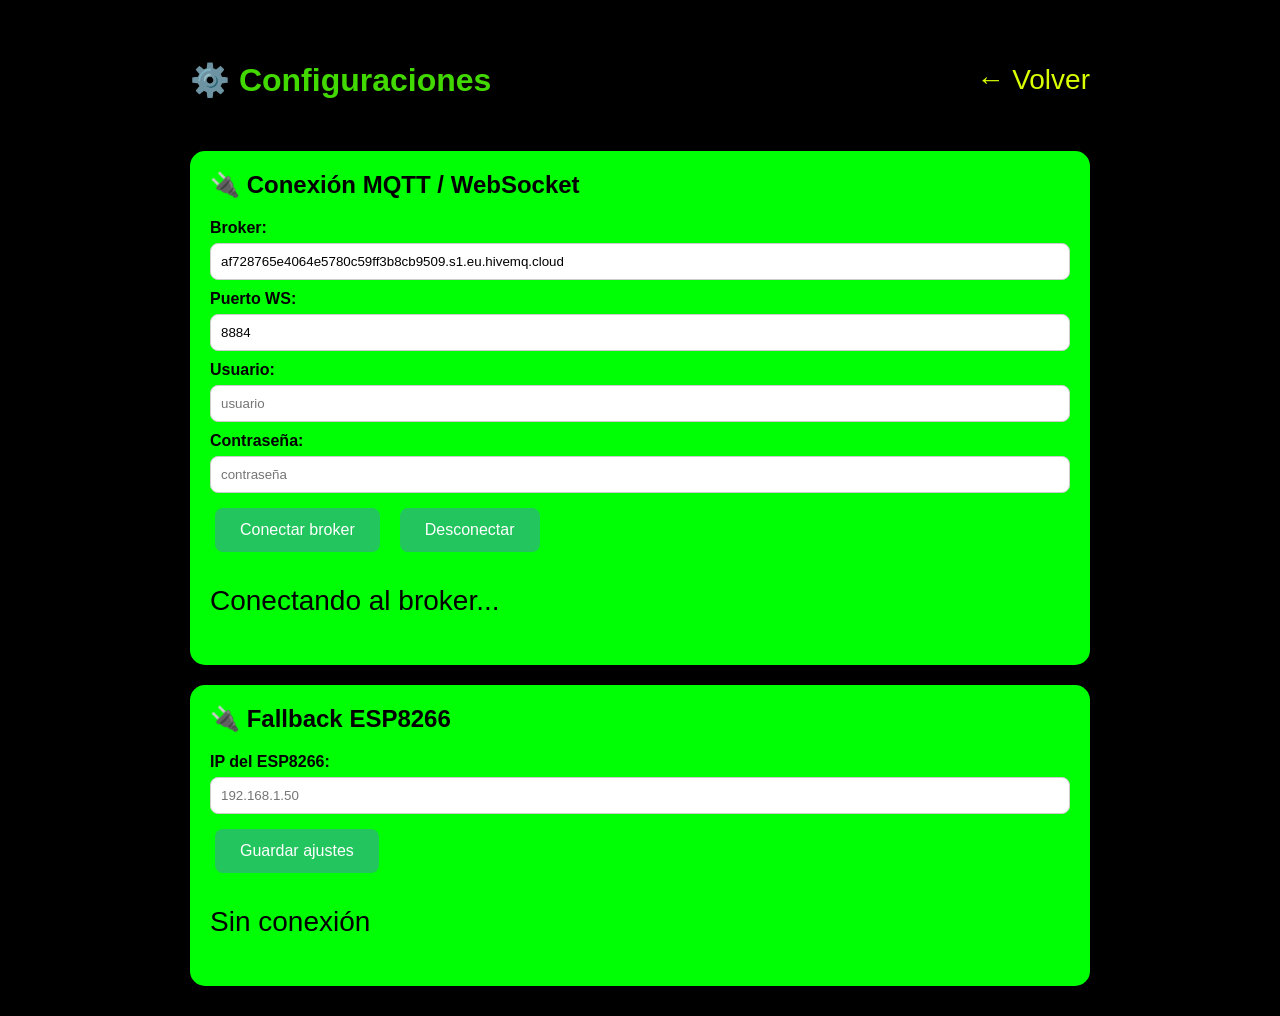
==== configuracion.html @ 3b972be4 "Add files via upload" ====
<!DOCTYPE html>
<html lang="es">
<head>
    <meta charset="UTF-8">
    <meta name="viewport" content="width=device-width, initial-scale=1.0">
    <title>Configuración - HydroControl</title>
    <link rel="stylesheet" href="style.css">
    <script src="paho-mqtt.min.js"></script>
</head>
<body>
    <div class="container">
        <div class="page-header">
            <h1>⚙️ Configuraciones</h1>
            <a href="index.html" class="header-link">← Volver</a>
        </div>

        <div class="section-block">
            <div class="card">
                <h2>🔌 Conexión MQTT / WebSocket</h2>
                <label>Broker: <input type="text" id="mqttHost" placeholder="af728765e4064e5780c59ff3b8cb9509.s1.eu.hivemq.cloud" value="af728765e4064e5780c59ff3b8cb9509.s1.eu.hivemq.cloud"></label>
                <label>Puerto WS: <input type="number" id="mqttPort" min="1" value="8884"></label>
                <label>Usuario: <input type="text" id="mqttUser" placeholder="usuario"></label>
                <label>Contraseña: <input type="password" id="mqttPassword" placeholder="contraseña"></label>
                <div class="row">
                    <button id="connectBroker">Conectar broker</button>
                    <button id="disconnectBroker">Desconectar</button>
                </div>
                <p id="mqttStatus">Desconectado</p>
            </div>

            <div class="card">
                <h2>🔌 Fallback ESP8266</h2>
                <label>IP del ESP8266: <input type="text" id="espIp" placeholder="192.168.1.50"></label>
                <button id="saveSettings">Guardar ajustes</button>
                <p id="connStatus">Sin conexión</p>
            </div>
        </div>
    </div>

    <script src="autoLogic.js"></script>
    <script src="script.js"></script>
</body>
</html>
---- style.css ----
body{
    margin: 0;
    background: #000000;
    font-family: Arial;
}

.container{
    width: 90%;
    max-width: 900px;
    margin: auto;
    margin-top: 40px;
}

button {
    touch-action: manipulation;
    min-height: 44px;
}

h1 {
    color: rgba(77, 255, 0, 0.852);
    text-align: center;
}

.page-header {
    display: flex;
    justify-content: space-between;
    align-items: center;
    gap: 12px;
    margin-bottom: 20px;
}

.header-link {
    color: #d9ff00;
    text-decoration: none;
    font-size: 28px;
}

.card {
    background: rgb(0, 255, 4);
    padding: 20px;
    margin: 20px 0;
    border-radius: 15px;
    box-shadow: 0px 5px 15px rgba(0, 0, 0, .3);
}

h2 {
    margin-top: 0;
}

.section-block {
    margin: 30px 0;
}

.section-block > h2 {
    color: #d9ff00;
    margin-bottom: 12px;
}

p {
    font-size: 28px;
}

.status-item {
    flex: 1;
    min-width: 220px;
    background: rgba(255,255,255,0.2);
    padding: 12px;
    border-radius: 10px;
}

.status-item h3 {
    margin: 0 0 8px 0;
    font-size: 18px;
}

.status-item p {
    font-size: 24px;
    margin: 4px 0;
}

label {
    display: flex;
    flex-direction: column;
    gap: 6px;
    margin: 10px 0;
    font-weight: bold;
}

input, select {
    padding: 10px;
    border-radius: 8px;
    border: 1px solid #ccc;
    min-width: 220px;
}

.row {
    display: flex;
    flex-wrap: wrap;
    gap: 10px;
    align-items: center;
    margin-top: 10px;
}

button {
    padding: 12px 25px;
    margin: 5px;
    border: none;
    border-radius: 8px;
    cursor: pointer;
    background: #22c55e;
    color: white;
    font-size: 16px;
}

button:hover {
    background: #16a34a;
}
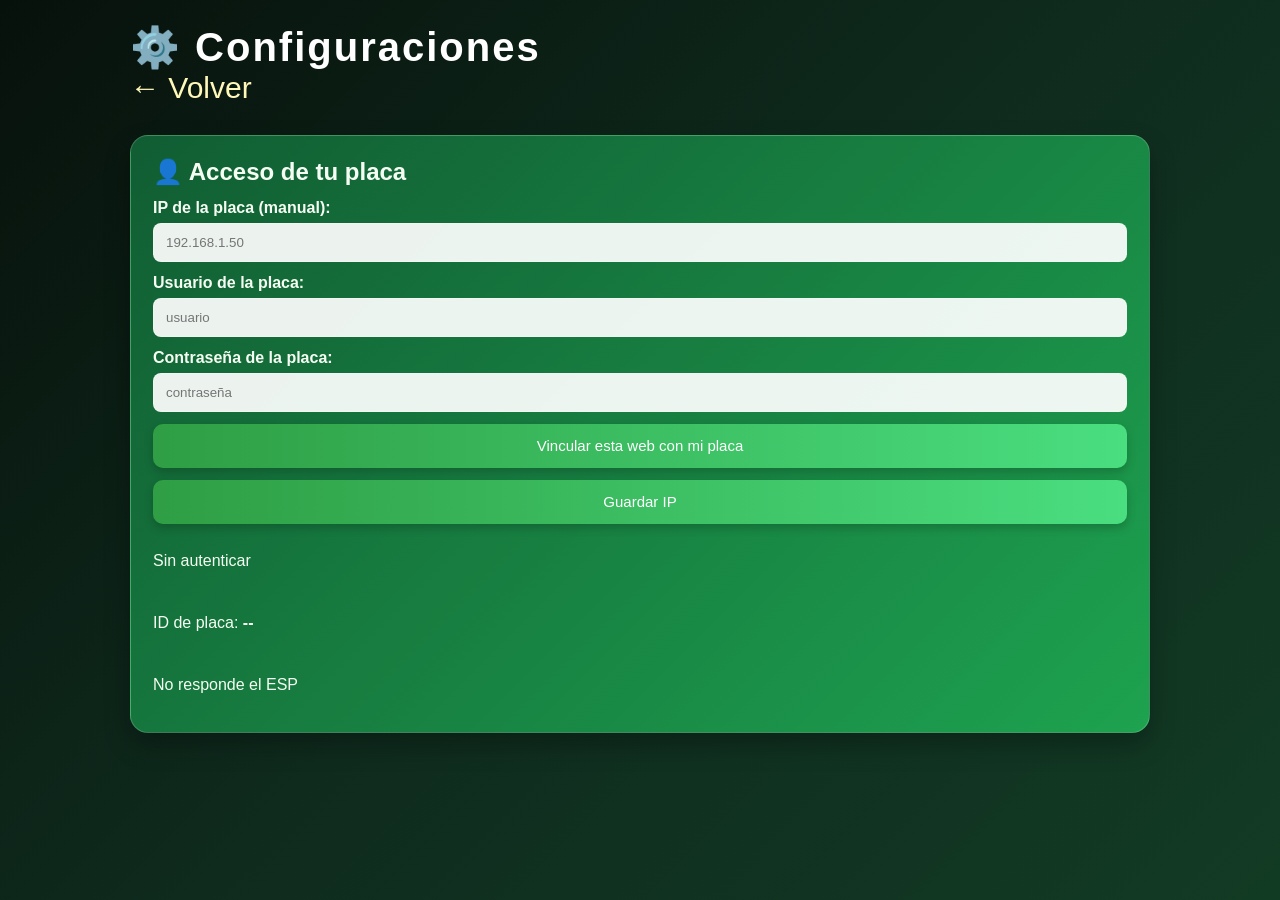
==== commit 0702d1c5: "Add files via upload" ====
--- a/configuracion.html
+++ b/configuracion.html
@@ -16,22 +16,14 @@
 
         <div class="section-block">
             <div class="card">
-                <h2>🔌 Conexión MQTT / WebSocket</h2>
-                <label>Broker: <input type="text" id="mqttHost" placeholder="af728765e4064e5780c59ff3b8cb9509.s1.eu.hivemq.cloud" value="af728765e4064e5780c59ff3b8cb9509.s1.eu.hivemq.cloud"></label>
-                <label>Puerto WS: <input type="number" id="mqttPort" min="1" value="8884"></label>
-                <label>Usuario: <input type="text" id="mqttUser" placeholder="usuario"></label>
-                <label>Contraseña: <input type="password" id="mqttPassword" placeholder="contraseña"></label>
-                <div class="row">
-                    <button id="connectBroker">Conectar broker</button>
-                    <button id="disconnectBroker">Desconectar</button>
-                </div>
-                <p id="mqttStatus">Desconectado</p>
-            </div>
-
-            <div class="card">
-                <h2>🔌 Fallback ESP8266</h2>
-                <label>IP del ESP8266: <input type="text" id="espIp" placeholder="192.168.1.50"></label>
-                <button id="saveSettings">Guardar ajustes</button>
+                <h2>👤 Acceso de tu placa</h2>
+                <label>IP de la placa (manual): <input type="text" id="espIp" placeholder="192.168.1.50"></label>
+                <label>Usuario de la placa: <input type="text" id="appUser" placeholder="usuario"></label>
+                <label>Contraseña de la placa: <input type="password" id="appPassword" placeholder="contraseña"></label>
+                <button id="loginBoard">Vincular esta web con mi placa</button>
+                <button id="saveSettings">Guardar IP</button>
+                <p id="authStatus">Sin autenticar</p>
+                <p>ID de placa: <strong id="deviceIdDisplay">--</strong></p>
                 <p id="connStatus">Sin conexión</p>
             </div>
         </div>
--- a/style.css
+++ b/style.css
@@ -1,14 +1,15 @@
 body{
     margin: 0;
-    background: #000000;
-    font-family: Arial;
+    background: linear-gradient(135deg, #07110b 0%, #0f2b1e 50%, #123b24 100%);
+    font-family: "Trebuchet MS", "Segoe UI", sans-serif;
+    color: #f5fff3;
+    min-height: 100vh;
 }
 
 .container{
-    width: 90%;
-    max-width: 900px;
+    width: min(94%, 1020px);
     margin: auto;
-    margin-top: 40px;
+    padding: 24px 0 44px;
 }
 
 button {
@@ -16,56 +17,213 @@
     min-height: 44px;
 }
 
-h1 {
-    color: rgba(77, 255, 0, 0.852);
-    text-align: center;
-}
-
-.page-header {
+.hero-header {
     display: flex;
     justify-content: space-between;
     align-items: center;
     gap: 12px;
     margin-bottom: 20px;
+    padding: 18px 20px;
+    border-radius: 20px;
+    background: linear-gradient(90deg, rgba(18, 99, 54, 0.95), rgba(34, 197, 94, 0.75));
+    box-shadow: 0 8px 25px rgba(0, 0, 0, 0.25);
+}
+
+.live-status-bar {
+    display: grid;
+    grid-template-columns: repeat(auto-fit, minmax(160px, 1fr));
+    align-items: center;
+    gap: 12px;
+    padding: 14px 16px;
+    border-radius: 14px;
+    margin-bottom: 18px;
+    background: rgba(7, 36, 24, 0.75);
+    border: 1px solid rgba(255,255,255,0.16);
+    backdrop-filter: blur(6px);
+}
+
+.live-status-bar .state-chip {
+    justify-self: start;
+}
+
+.status-inline {
+    font-size: 14px;
+    color: rgba(232, 255, 236, 0.9);
+}
+
+.status-inline strong {
+    color: #ffffff;
+    letter-spacing: 0.1px;
+}
+
+.state-chip {
+    display: inline-flex;
+    align-items: center;
+    justify-content: center;
+    gap: 6px;
+    border-radius: 999px;
+    padding: 6px 12px;
+    font-size: 12px;
+    font-weight: 800;
+    letter-spacing: 0.3px;
+    text-transform: uppercase;
+    border: 1px solid transparent;
+}
+
+.state-chip.ok {
+    color: #d9ffe5;
+    background: rgba(38, 132, 80, 0.45);
+    border-color: rgba(119, 255, 176, 0.35);
+}
+
+.state-chip.warn {
+    color: #fff1cc;
+    background: rgba(171, 110, 18, 0.45);
+    border-color: rgba(255, 209, 124, 0.35);
+}
+
+.state-chip.error {
+    color: #ffd9d9;
+    background: rgba(140, 35, 35, 0.5);
+    border-color: rgba(255, 161, 161, 0.38);
+}
+
+.state-chip.neutral {
+    color: #dff2e4;
+    background: rgba(31, 79, 57, 0.38);
+    border-color: rgba(207, 245, 218, 0.24);
+}
+
+.hero-title {
+    display: flex;
+    flex-direction: column;
+    gap: 4px;
+}
+
+.hero-badge {
+    font-size: 28px;
+    margin-bottom: 2px;
+}
+
+h1 {
+    color: #ffffff;
+    text-align: left;
+    margin: 0;
+    font-size: clamp(28px, 5vw, 40px);
+    letter-spacing: 2px;
+    font-weight: bold;
+}
+
+.hero-subtitle {
+    margin: 0;
+    color: #e8ffe9;
+    font-size: 16px;
 }
 
 .header-link {
-    color: #d9ff00;
+    color: #fff8b8;
     text-decoration: none;
-    font-size: 28px;
+    font-size: 30px;
 }
 
 .card {
-    background: rgb(0, 255, 4);
-    padding: 20px;
-    margin: 20px 0;
-    border-radius: 15px;
-    box-shadow: 0px 5px 15px rgba(0, 0, 0, .3);
+    background: linear-gradient(135deg, rgba(18, 99, 54, 0.93), rgba(34, 197, 94, 0.76));
+    padding: 22px;
+    margin: 0;
+    border-radius: 18px;
+    box-shadow: 0px 12px 26px rgba(0, 0, 0, 0.28);
+    border: 1px solid rgba(255,255,255,0.18);
+    display: flex;
+    flex-direction: column;
+    gap: 12px;
 }
 
 h2 {
-    margin-top: 0;
+    margin: 0;
+    line-height: 1.2;
 }
 
 .section-block {
     margin: 30px 0;
-}
-
-.section-block > h2 {
-    color: #d9ff00;
-    margin-bottom: 12px;
+    display: grid;
+    grid-template-columns: 1fr;
+    gap: 20px;
+    align-items: stretch;
 }
 
 p {
-    font-size: 28px;
+    font-size: 16px;
 }
 
 .status-item {
-    flex: 1;
-    min-width: 220px;
-    background: rgba(255,255,255,0.2);
-    padding: 12px;
-    border-radius: 10px;
+    min-height: 170px;
+    min-width: 0;
+    background: rgba(255,255,255,0.14);
+    padding: 14px;
+    border-radius: 12px;
+    border: 1px solid rgba(255,255,255,0.16);
+    display: flex;
+    flex-direction: column;
+    gap: 8px;
+}
+
+.summary-row {
+    display: grid;
+    grid-template-columns: repeat(2, minmax(0, 1fr));
+    gap: 12px;
+    margin-top: 12px;
+}
+
+.compact-summary {
+    min-height: 104px;
+    text-align: center;
+    padding: 10px 10px;
+    display: flex;
+    flex-direction: column;
+    justify-content: center;
+    align-items: center;
+}
+
+.compact-summary h3 {
+    font-size: 14px;
+    margin-bottom: 6px;
+}
+
+.compact-summary p {
+    font-size: 20px;
+    margin: 0;
+    font-weight: bold;
+}
+
+.compact-summary .ph-range-status {
+    margin-top: 8px;
+    font-size: 11px;
+    font-weight: 800;
+    letter-spacing: 0.2px;
+    padding: 4px 8px;
+    border-radius: 999px;
+    border: 1px solid rgba(255,255,255,0.24);
+    line-height: 1.1;
+}
+
+.ph-value {
+    font-variant-numeric: tabular-nums;
+}
+
+.ph-range-status.neutral {
+    color: #e8fff1;
+    background: rgba(12, 67, 40, 0.45);
+}
+
+.ph-range-status.safe {
+    color: #d8ffe2;
+    background: rgba(25, 112, 65, 0.45);
+}
+
+.ph-range-status.alert {
+    color: #ffd7d7;
+    background: rgba(146, 34, 34, 0.5);
+    border-color: rgba(255, 170, 170, 0.48);
 }
 
 .status-item h3 {
@@ -78,40 +236,321 @@
     margin: 4px 0;
 }
 
+.device-state {
+    display: inline-flex;
+    align-items: center;
+    justify-content: center;
+    min-width: 98px;
+    border-radius: 999px;
+    padding: 6px 10px;
+    border: 1px solid rgba(255,255,255,0.2);
+    background: rgba(16, 56, 35, 0.45);
+    font-size: 16px !important;
+    font-weight: 800;
+    letter-spacing: 0.4px;
+}
+
+.device-state.on {
+    color: #d7ffe3;
+    background: rgba(23, 122, 72, 0.55);
+    border-color: rgba(130, 255, 181, 0.45);
+}
+
+.device-state.off {
+    color: #ffe0e0;
+    background: rgba(122, 33, 33, 0.52);
+    border-color: rgba(255, 168, 168, 0.4);
+}
+
+.device-state.pending {
+    color: #fff6d8;
+    background: rgba(124, 99, 36, 0.48);
+    border-color: rgba(255, 224, 156, 0.35);
+}
+
+.device-state.unknown {
+    color: #e8fff1;
+    background: rgba(12, 67, 40, 0.45);
+}
+
 label {
     display: flex;
     flex-direction: column;
     gap: 6px;
-    margin: 10px 0;
+    margin: 0;
     font-weight: bold;
 }
 
+.switch-row {
+    display: flex;
+    flex-direction: row;
+    justify-content: space-between;
+    align-items: center;
+    padding: 12px 14px;
+    border-radius: 12px;
+    background: rgba(255,255,255,0.12);
+    border: 1px solid rgba(255,255,255,0.16);
+    margin: 12px 0 14px;
+}
+
+.switch {
+    position: relative;
+    display: inline-block;
+    width: 54px;
+    height: 30px;
+}
+
+.switch input {
+    opacity: 0;
+    width: 0;
+    height: 0;
+}
+
+.slider {
+    position: absolute;
+    cursor: pointer;
+    inset: 0;
+    background-color: rgba(255,255,255,0.35);
+    transition: 0.3s;
+    border-radius: 999px;
+}
+
+.slider:before {
+    position: absolute;
+    content: "";
+    height: 22px;
+    width: 22px;
+    left: 4px;
+    bottom: 4px;
+    background-color: white;
+    transition: 0.3s;
+    border-radius: 50%;
+}
+
+.switch input:checked + .slider {
+    background: linear-gradient(90deg, #2f9e44, #4ade80);
+}
+
+.switch input:checked + .slider:before {
+    transform: translateX(24px);
+}
+
 input, select {
-    padding: 10px;
+    padding: 11px 12px;
     border-radius: 8px;
-    border: 1px solid #ccc;
-    min-width: 220px;
+    border: 1px solid rgba(255,255,255,0.25);
+    min-width: 0;
+    width: 100%;
+    max-width: 100%;
+    background: rgba(255,255,255,0.92);
+    box-sizing: border-box;
+}
+
+.mode-control {
+    width: 100%;
+}
+
+.mode-control-title {
+    display: block;
+    margin-bottom: 6px;
+    font-weight: bold;
+}
+
+.mode-toggle-row {
+    display: flex;
+    gap: 10px;
+    width: 100%;
+}
+
+.mode-toggle-row button {
+    flex: 1 1 0;
+    max-width: none;
+}
+
+.mode-toggle-row button.is-selected {
+    opacity: 0.5;
+    filter: saturate(75%);
 }
 
 .row {
-    display: flex;
-    flex-wrap: wrap;
+    display: grid;
+    grid-template-columns: repeat(auto-fit, minmax(220px, 1fr));
+    gap: 12px;
+    align-items: end;
+    margin-top: 12px;
+}
+
+.row > :only-child {
+    grid-column: 1 / -1;
+}
+
+button {
+    padding: 12px 18px;
+    margin: 0;
+    border: none;
+    border-radius: 10px;
+    cursor: pointer;
+    background: linear-gradient(90deg, #2f9e44, #4ade80);
+    color: white;
+    font-size: 15px;
+    box-shadow: 0 4px 10px rgba(0,0,0,0.2);
+    width: 100%;
+    max-width: none;
+}
+
+button:hover {
+    background: linear-gradient(90deg, #24863a, #34d399);
+}
+
+button:disabled {
+    opacity: 0.45;
+    cursor: not-allowed;
+    box-shadow: none;
+    filter: grayscale(35%);
+}
+
+.action-toast {
+    position: fixed;
+    right: 18px;
+    bottom: 20px;
+    z-index: 9999;
+    max-width: min(90vw, 360px);
+    padding: 12px 16px;
+    border-radius: 12px;
+    color: #f5fff3;
+    font-weight: bold;
+    letter-spacing: 0.2px;
+    border: 1px solid rgba(255,255,255,0.22);
+    box-shadow: 0 10px 24px rgba(0, 0, 0, 0.34);
+    opacity: 0;
+    transform: translateY(16px) scale(0.98);
+    pointer-events: none;
+    transition: opacity 0.25s ease, transform 0.25s ease;
+    backdrop-filter: blur(4px);
+}
+
+.action-toast.success {
+    background: linear-gradient(135deg, rgba(20, 110, 58, 0.96), rgba(46, 186, 110, 0.9));
+}
+
+.action-toast.error {
+    background: linear-gradient(135deg, rgba(136, 26, 26, 0.96), rgba(198, 52, 52, 0.9));
+}
+
+.action-toast.show {
+    opacity: 1;
+    transform: translateY(0) scale(1);
+}
+
+.config-summary {
+    margin-top: 14px;
+    padding: 12px;
+    border-radius: 12px;
+    border: 1px solid rgba(255,255,255,0.2);
+    background: rgba(11, 52, 33, 0.45);
+}
+
+.config-summary h3 {
+    margin: 0 0 10px;
+    font-size: 14px;
+    color: #dcffe6;
+    letter-spacing: 0.2px;
+}
+
+.config-summary-grid {
+    display: grid;
+    grid-template-columns: repeat(auto-fit, minmax(150px, 1fr));
     gap: 10px;
-    align-items: center;
-    margin-top: 10px;
-}
-
-button {
-    padding: 12px 25px;
-    margin: 5px;
-    border: none;
-    border-radius: 8px;
-    cursor: pointer;
-    background: #22c55e;
-    color: white;
-    font-size: 16px;
-}
-
-button:hover {
-    background: #16a34a;
+}
+
+.config-summary-grid div {
+    padding: 8px 10px;
+    border-radius: 10px;
+    background: rgba(255,255,255,0.08);
+    border: 1px solid rgba(255,255,255,0.12);
+}
+
+.config-summary-grid span {
+    display: block;
+    font-size: 12px;
+    opacity: 0.9;
+}
+
+.config-summary-grid strong {
+    display: block;
+    margin-top: 3px;
+    font-size: 15px;
+}
+
+@media (max-width: 700px) {
+    .container {
+        width: 95%;
+        padding-top: 16px;
+    }
+
+    .hero-header {
+        flex-direction: column;
+        align-items: flex-start;
+        padding: 16px;
+    }
+
+    .live-status-bar {
+        grid-template-columns: 1fr;
+        padding: 10px;
+        gap: 8px;
+    }
+
+    .status-inline {
+        width: auto;
+    }
+
+    .header-link {
+        font-size: 26px;
+    }
+
+    .card {
+        padding: 16px;
+    }
+
+    .row {
+        grid-template-columns: 1fr;
+    }
+
+    .summary-row {
+        grid-template-columns: repeat(2, minmax(0, 1fr));
+        gap: 10px;
+    }
+
+    .compact-summary {
+        min-height: 96px;
+        padding: 8px 6px;
+    }
+
+    .compact-summary .ph-range-status {
+        font-size: 10px;
+    }
+
+    label {
+        width: 100%;
+    }
+
+    button {
+        max-width: none;
+    }
+
+    .action-toast {
+        right: 12px;
+        left: 12px;
+        bottom: 14px;
+        max-width: none;
+    }
+
+    .config-summary-grid {
+        grid-template-columns: 1fr;
+    }
+
+    .section-block {
+        grid-template-columns: 1fr;
+        gap: 16px;
+    }
 }
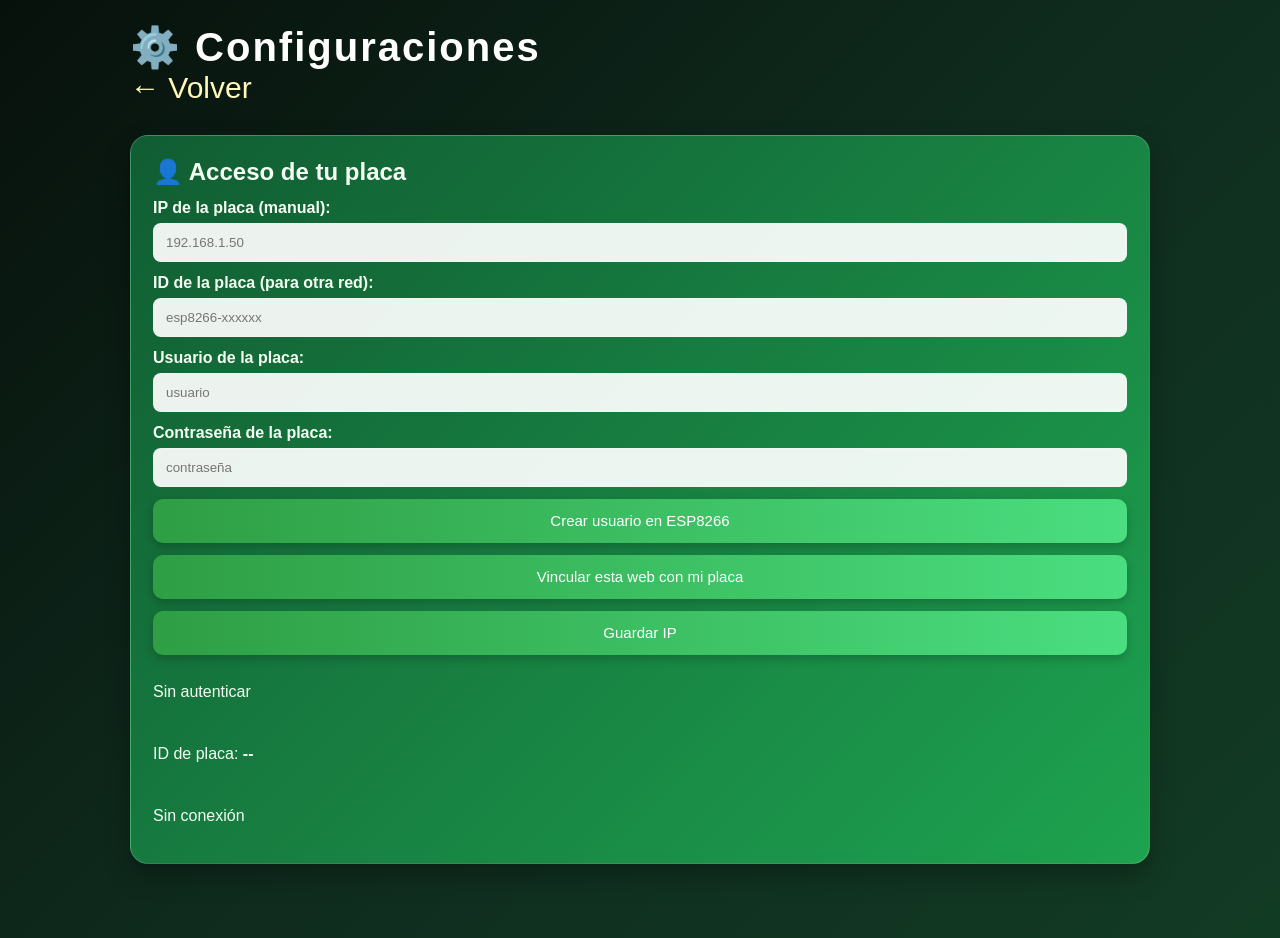
==== commit 05d0df45: "Add files via upload" ====
--- a/configuracion.html
+++ b/configuracion.html
@@ -18,8 +18,10 @@
             <div class="card">
                 <h2>👤 Acceso de tu placa</h2>
                 <label>IP de la placa (manual): <input type="text" id="espIp" placeholder="192.168.1.50"></label>
+                <label>ID de la placa (para otra red): <input type="text" id="deviceId" placeholder="esp8266-xxxxxx"></label>
                 <label>Usuario de la placa: <input type="text" id="appUser" placeholder="usuario"></label>
                 <label>Contraseña de la placa: <input type="password" id="appPassword" placeholder="contraseña"></label>
+                <button id="createBoardUser">Crear usuario en ESP8266</button>
                 <button id="loginBoard">Vincular esta web con mi placa</button>
                 <button id="saveSettings">Guardar IP</button>
                 <p id="authStatus">Sin autenticar</p>
@@ -27,6 +29,7 @@
                 <p id="connStatus">Sin conexión</p>
             </div>
         </div>
+
     </div>
 
     <script src="autoLogic.js"></script>
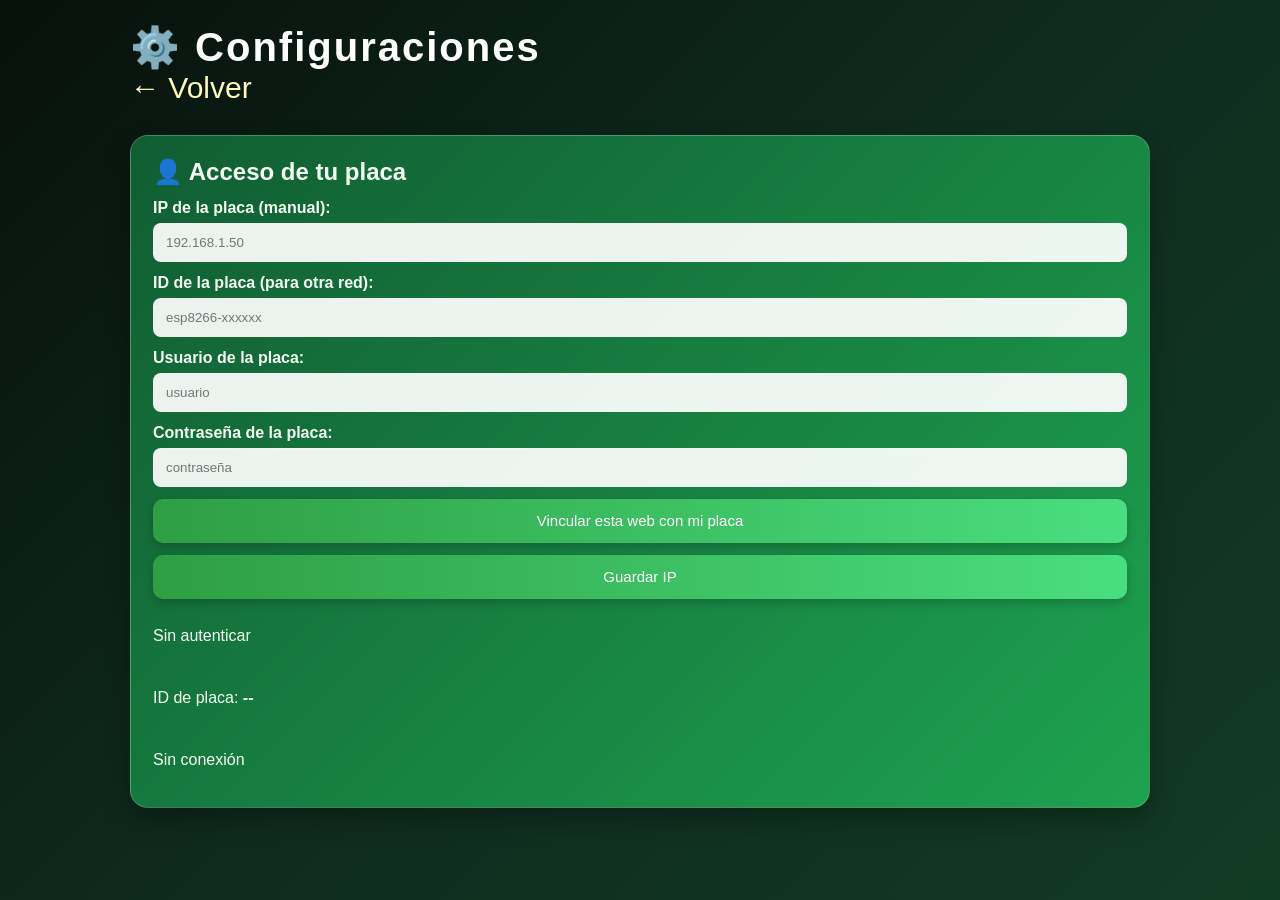
==== commit 39ba905a: "Add files via upload" ====
--- a/configuracion.html
+++ b/configuracion.html
@@ -21,7 +21,6 @@
                 <label>ID de la placa (para otra red): <input type="text" id="deviceId" placeholder="esp8266-xxxxxx"></label>
                 <label>Usuario de la placa: <input type="text" id="appUser" placeholder="usuario"></label>
                 <label>Contraseña de la placa: <input type="password" id="appPassword" placeholder="contraseña"></label>
-                <button id="createBoardUser">Crear usuario en ESP8266</button>
                 <button id="loginBoard">Vincular esta web con mi placa</button>
                 <button id="saveSettings">Guardar IP</button>
                 <p id="authStatus">Sin autenticar</p>
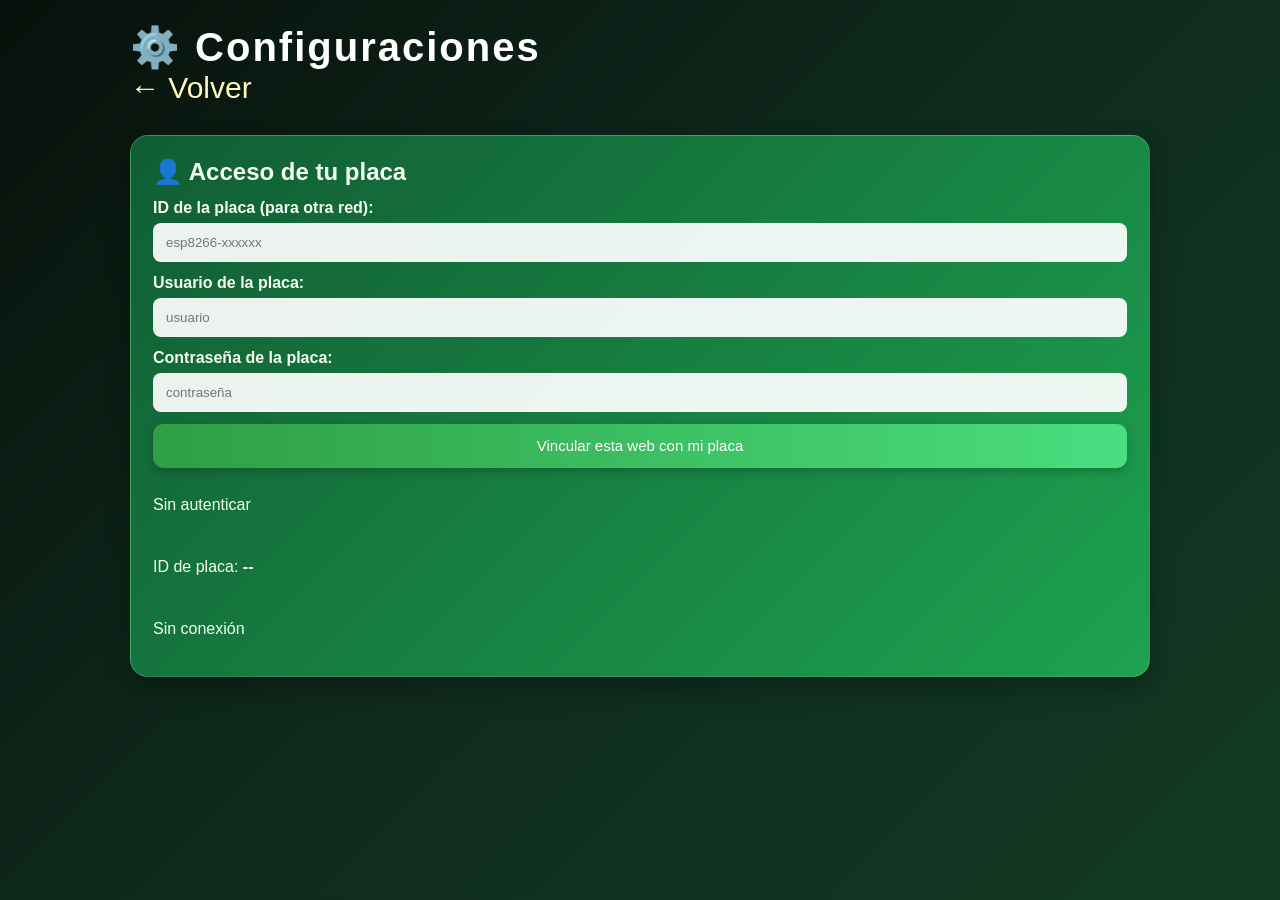
==== commit 61b34cf6: "Add files via upload" ====
--- a/configuracion.html
+++ b/configuracion.html
@@ -17,12 +17,10 @@
         <div class="section-block">
             <div class="card">
                 <h2>👤 Acceso de tu placa</h2>
-                <label>IP de la placa (manual): <input type="text" id="espIp" placeholder="192.168.1.50"></label>
                 <label>ID de la placa (para otra red): <input type="text" id="deviceId" placeholder="esp8266-xxxxxx"></label>
                 <label>Usuario de la placa: <input type="text" id="appUser" placeholder="usuario"></label>
                 <label>Contraseña de la placa: <input type="password" id="appPassword" placeholder="contraseña"></label>
                 <button id="loginBoard">Vincular esta web con mi placa</button>
-                <button id="saveSettings">Guardar IP</button>
                 <p id="authStatus">Sin autenticar</p>
                 <p>ID de placa: <strong id="deviceIdDisplay">--</strong></p>
                 <p id="connStatus">Sin conexión</p>
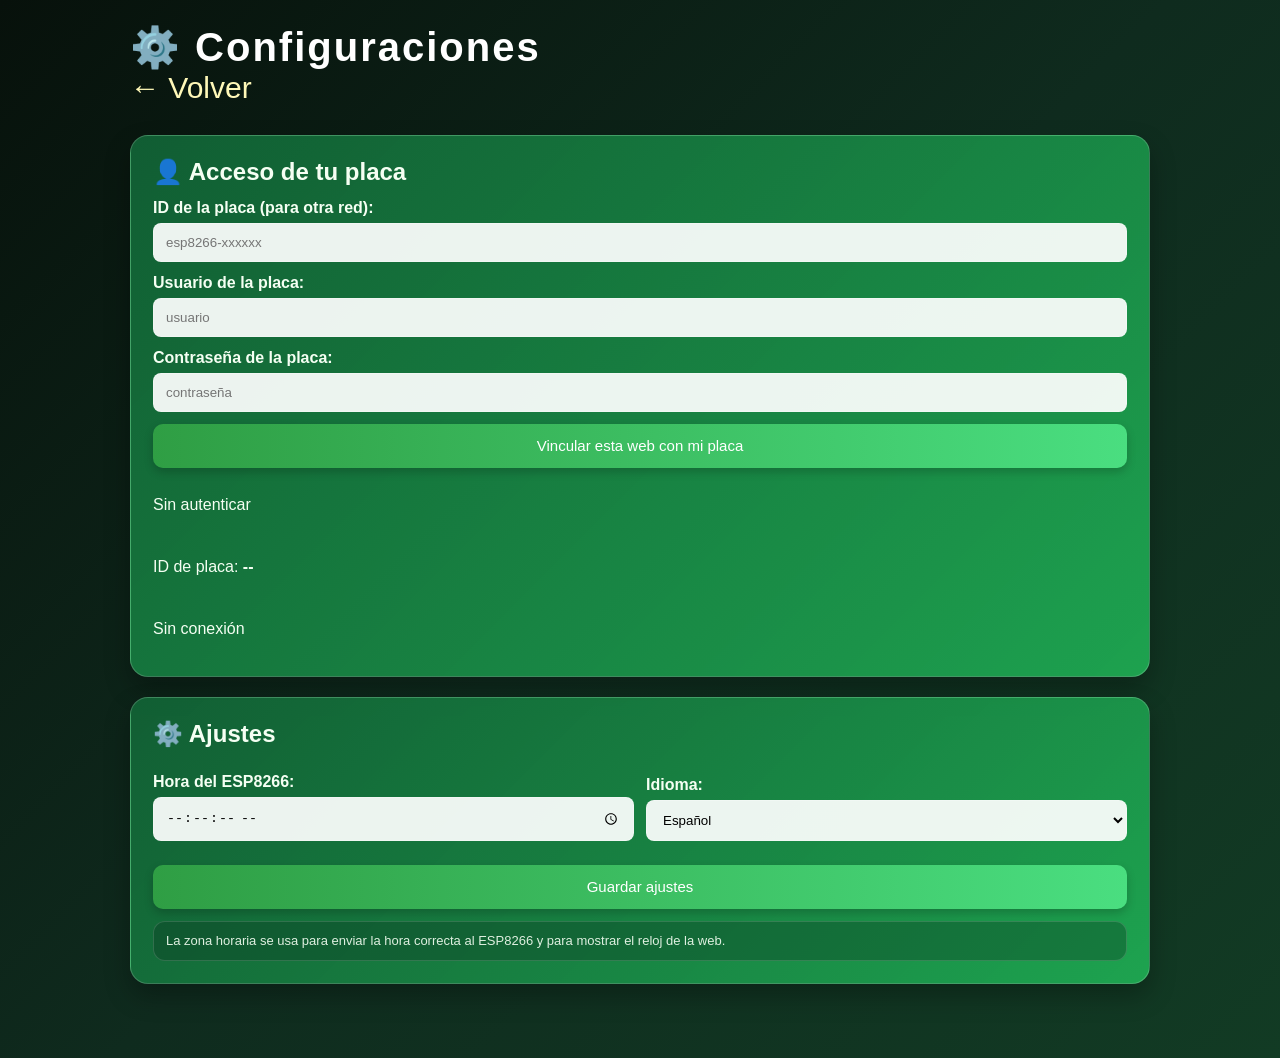
==== commit 218babc9: "Add files via upload" ====
--- a/configuracion.html
+++ b/configuracion.html
@@ -25,11 +25,29 @@
                 <p>ID de placa: <strong id="deviceIdDisplay">--</strong></p>
                 <p id="connStatus">Sin conexión</p>
             </div>
+                <div class="card">
+                    <h2 id="settingsCardTitle">⚙️ Ajustes</h2>
+                    <div class="row">
+                        <label id="manualClockLabel">Hora del ESP8266:
+                            <input type="time" id="manualClockTime" step="1">
+                        </label>
+                        <label id="languageLabel">Idioma:
+                            <select id="languageSelect">
+                                <option value="es">Español</option>
+                                <option value="en">English</option>
+                            </select>
+                        </label>
+                    </div>
+                    <div class="row">
+                        <button id="saveSettings">Guardar ajustes</button>
+                    </div>
+                    <p class="settings-note" id="settingsNote">Escribe la hora actual y el ESP8266 la guardará para su reloj interno.</p>
+                </div>
         </div>
 
     </div>
 
-    <script src="autoLogic.js"></script>
-    <script src="script.js"></script>
+    <script src="autoLogic.js?v=20260807-3"></script>
+    <script src="script.js?v=20260807-3"></script>
 </body>
 </html>
--- a/style.css
+++ b/style.css
@@ -193,6 +193,25 @@
     font-size: 20px;
     margin: 0;
     font-weight: bold;
+}
+
+.time-source {
+    margin-top: 6px;
+    font-size: 11px !important;
+    font-weight: 800;
+    letter-spacing: 0.2px;
+    padding: 4px 8px;
+    border-radius: 999px;
+    border: 1px solid rgba(255,255,255,0.24);
+    background: rgba(12, 67, 40, 0.45);
+    color: #e8fff1;
+    line-height: 1.1;
+}
+
+.time-source.fallback {
+    background: rgba(146, 34, 34, 0.5);
+    color: #ffd7d7;
+    border-color: rgba(255, 170, 170, 0.48);
 }
 
 .compact-summary .ph-range-status {
@@ -482,6 +501,17 @@
     font-size: 15px;
 }
 
+.settings-note {
+    margin: 0;
+    font-size: 13px;
+    line-height: 1.45;
+    color: rgba(245, 255, 243, 0.9);
+    background: rgba(11, 52, 33, 0.35);
+    border: 1px solid rgba(255,255,255,0.14);
+    padding: 10px 12px;
+    border-radius: 12px;
+}
+
 @media (max-width: 700px) {
     .container {
         width: 95%;
